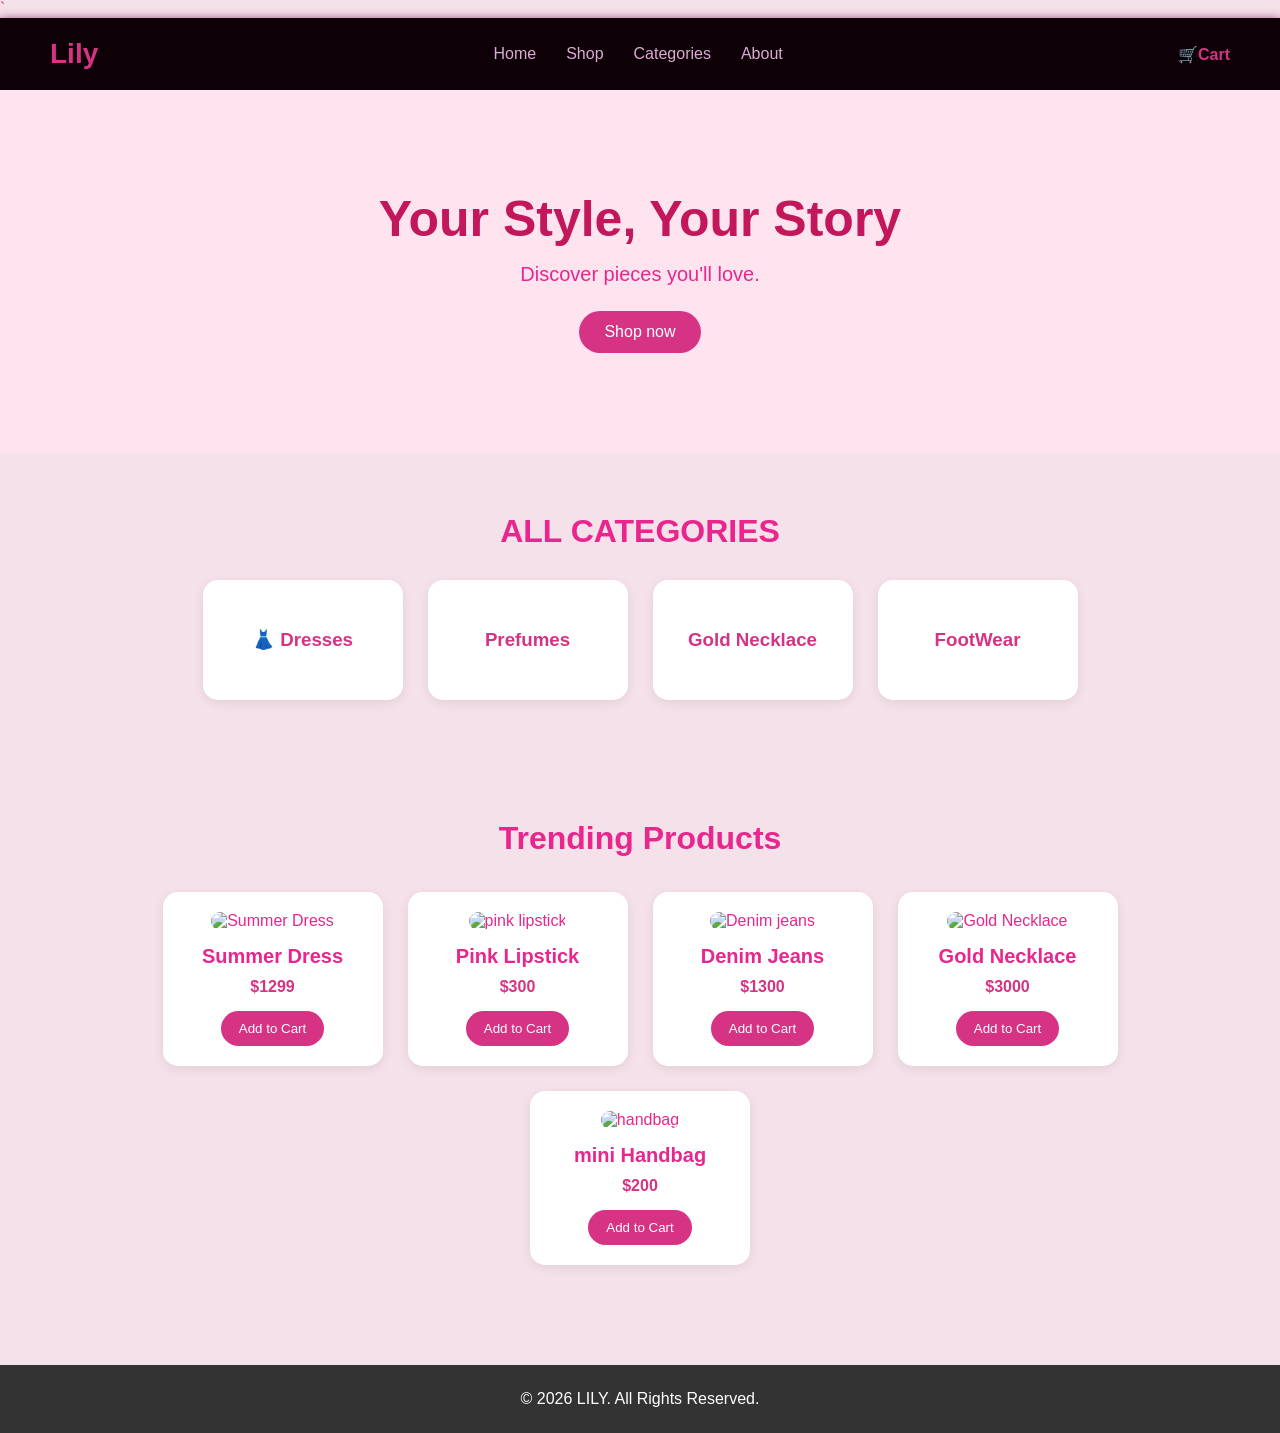
==== index.html @ 17d85e37 "Add initial LILY store HTML and CSS" ====
<!DOCTYPE html>
<html lang="en">
<head>
    <meta charset="UTF-8">
    <meta name="viewport" content="width=device-width, initial-scale=1.0">
    <title>LILY | Fashion AND Accessories</title>`
    <link rel="stylesheet" href="style.css">
</head>
<body>
    <header>
        <nav>
            <h1>Lily</h1>

            <ul>
                <li><a href="#">Home</a></li>
                <li><a href="#">Shop</a></li>
                <li><a href="#">Categories</a></li>
                <li><a href="#">About</a></li>
                
            </ul>
            <a href="#">🛒Cart</a>
        </nav>
    </header>

    <main>
        <section class="hero">
            <h2>Your Style, Your Story</h2>
            <p>Discover pieces you'll love.</p>
            <button>Shop now</button>
        </section>

        <section class="categories">
            <h2>ALL CATEGORIES</h2>
            <div>
               <a href="#" class="category-card">
            <h3>👗 Dresses</h3>
        </a>

                 <a href="#" class="category-card">
            <h3>Prefumes</h3>
        </a>
                  <a href="#" class="category-card">
            <h3>Gold Necklace</h3>
        </a>

                  <a href="#" class="category-card">
            <h3>FootWear</h3>
        </a>
            </div>
        </section>

        <section class="products">
            <h2>Trending Products</h2>
            <div>
                <article>
                    <img class="product-image"src="https://nolabels.in/cdn/shop/files/3_2561ff35-3f8b-459f-a534-af7160c35acc.jpg" alt="Summer Dress">
                    <h3>Summer Dress</h3>
                    <p>$1299</p>
                    <button>Add to Cart</button>

                </article>

                <article>
                    <img class="product-image" src="https://m.media-amazon.com/images/I/61yEvVw086L.jpg" alt="pink lipstick">
                    <h3>Pink Lipstick</h3>
                    <p>$300</p>
                    <button>Add to Cart</button>
                </article>

                <article>
                    <img class="product-image" src="https://offduty.in/cdn/shop/files/IMG_9275.png" alt="Denim jeans">
                    <h3>Denim Jeans</h3>
                    <p>$1300</p>
                    <button>Add to Cart</button>
                </article>

                <article>
                    <img class="product-image" src="https://onlymeshop.in/cdn/shop/files/215D62D4-A1B0-46FD-90CE-57FA82ACD0F9.jpg?" alt="Gold Necklace">
                    <h3>Gold Necklace</h3>
                    <p>$3000</p>
                    <button>Add to Cart</button>
                </article>

                <article>
                    <img class="product-image" src="https://www.aldoshoes.in/on/demandware.static/-/Sites-aldo_master_catalog/default/dwc5422a66/large/ITSHOULDER001029_main.jpg" alt="handbag">
                    <h3>mini Handbag</h3>
                    <p>$200</p>
                    <button>Add to Cart</button>
                </article>
            
            </div>
        </section>
    </main>

    <footer>
         <p>© 2026 LILY. All Rights Reserved.</p>
    </footer>

    
</body>
</html>
---- style.css ----
*{
    margin: 0;
    padding: 0;
    box-sizing: border-box;
}
body {
    font-family: Arial, sans-serif;
    background-color: #f5e1e9;
    color: #e8268d;
}
header {
    background-color: rgb(14, 0, 7);
    padding: 20px 50px;
    box-shadow: 0 2px 10px rgb(126, 16, 93);
}
nav {
    display: flex;
    align-items: center;
    justify-content: space-between;
}
nav h1 {
    color: #d63384;
    font-size: 28px;
}

nav ul {
    display: flex;
    gap: 30px;
    list-style: none;
}

nav ul li a {
    text-decoration: none;
    color: #dbacd3;
    font-weight: 500;
}
nav ul li a:hover {
    color: #d63384;
}
nav > a {
    text-decoration: none;
    color: #d63384;
    font-weight: bold;
}

.hero {
    text-align: center;
    padding: 100px 20px;
    background-color: #ffe4ef;
}

.hero h2 {
    font-size: 50px;
    color: #c2185b;
    margin-bottom: 15px;
}

.hero p {
    font-size: 20px;
    margin-bottom: 25px;
}

.hero button {
    background-color: #d63384;
    color: white;
    border: none;
    padding: 12px 25px;
    border-radius: 25px;
    cursor: pointer;
    font-size: 16px;
}

.hero button:hover {
    background-color: #b52b6f;
}


/* =========================
   CATEGORIES
========================= */

.categories {
    padding: 60px 50px;
    text-align: center;
}

.categories h2 {
    font-size: 32px;
    margin-bottom: 30px;
}

.categories > div {
    display: flex;
    justify-content: center;
    gap: 25px;
    flex-wrap: wrap;
}

.category-card {
    display: flex;
    justify-content: center;
    align-items: center;
    width: 200px;
    min-height: 120px;
    background-color: white;
    border-radius: 15px;
    text-decoration: none;
    color: #d63384;
    box-shadow: 0 3px 12px rgba(0, 0, 0, 0.08);
    cursor: pointer;
    transition: transform 0.2s;
}

.category-card:hover {
    transform: translateY(-5px);
    background-color: #ffe4ef;
}

/* =========================
   PRODUCTS
========================= */

.products {
    padding: 60px 50px;
    text-align: center;
}

.products h2 {
    font-size: 32px;
    margin-bottom: 35px;
}

.products > div {
    display: flex;
    justify-content: center;
    gap: 25px;
    flex-wrap: wrap;
}

.products article {
    background-color: white;
    width: 220px;
    padding: 20px;
    border-radius: 15px;
    box-shadow: 0 3px 12px rgba(0, 0, 0, 0.08);
}


/* =========================
   PRODUCT IMAGES
========================= */

.product-image {
    width: 180px;
    height: 220px;
    object-fit: cover;
    border-radius: 10px;
    margin-bottom: 15px;
}

.products article h3 {
    margin-bottom: 10px;
    font-size: 20px;
}

.products article p {
    color: #d63384;
    font-weight: bold;
    margin-bottom: 15px;
}


/* =========================
   ADD TO CART BUTTON
========================= */

.products article button {
    background-color: #d63384;
    color: white;
    border: none;
    padding: 10px 18px;
    border-radius: 20px;
    cursor: pointer;
}

.products article button:hover {
    background-color: #b52b6f;
}


/* =========================
   FOOTER
========================= */

footer {
    background-color: #333;
    color: white;
    text-align: center;
    padding: 25px;
    margin-top: 40px;
}
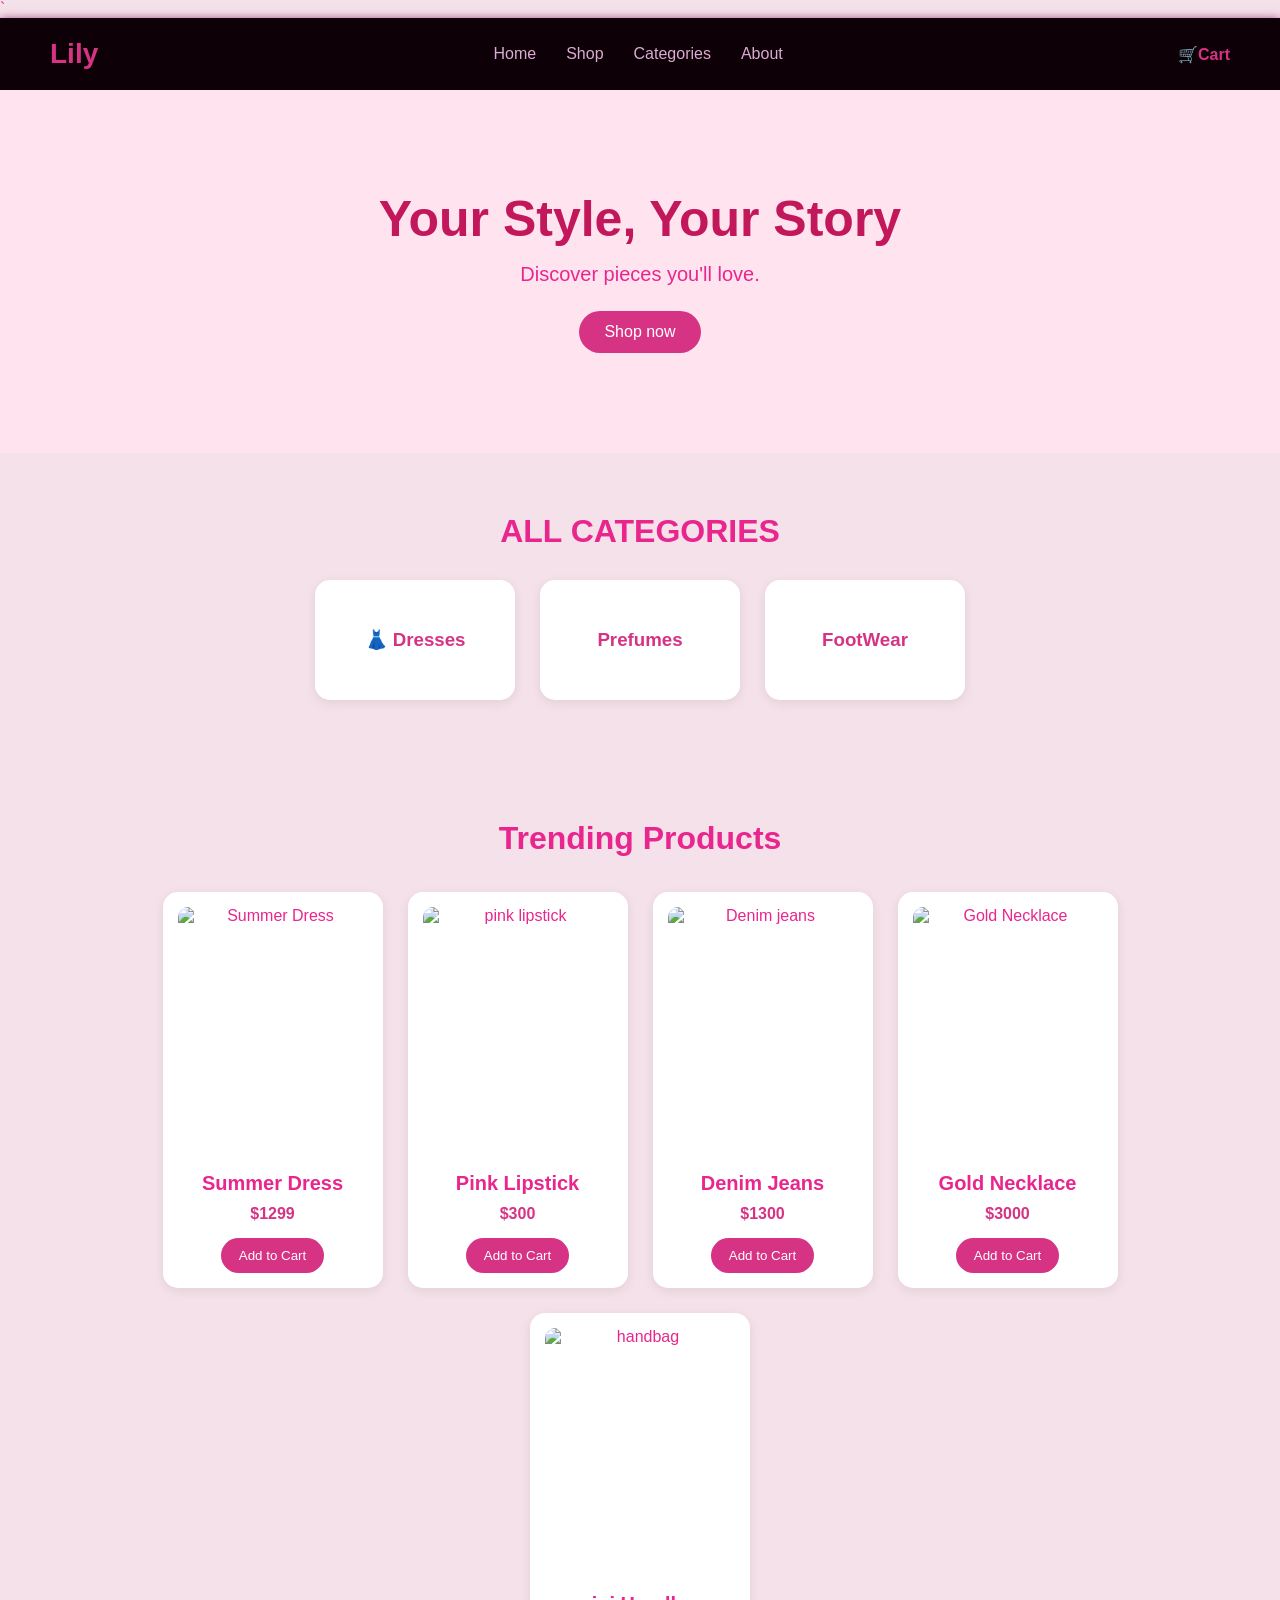
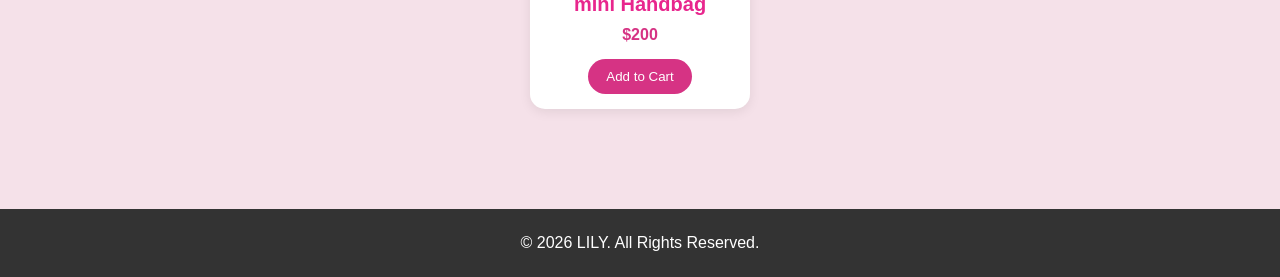
==== commit fca630f2: "Add product category pages" ====
--- a/index.html
+++ b/index.html
@@ -32,18 +32,15 @@
         <section class="categories">
             <h2>ALL CATEGORIES</h2>
             <div>
-               <a href="#" class="category-card">
+               <a href="dresses.html" class="category-card">
             <h3>👗 Dresses</h3>
         </a>
 
-                 <a href="#" class="category-card">
+                 <a href="perfumes.html" class="category-card">
             <h3>Prefumes</h3>
         </a>
-                  <a href="#" class="category-card">
-            <h3>Gold Necklace</h3>
-        </a>
 
-                  <a href="#" class="category-card">
+                  <a href="footwear.html" class="category-card">
             <h3>FootWear</h3>
         </a>
             </div>
--- a/style.css
+++ b/style.css
@@ -140,7 +140,7 @@
 .products article {
     background-color: white;
     width: 220px;
-    padding: 20px;
+    padding: 15px;
     border-radius: 15px;
     box-shadow: 0 3px 12px rgba(0, 0, 0, 0.08);
 }
@@ -150,14 +150,14 @@
    PRODUCT IMAGES
 ========================= */
 
-.product-image {
-    width: 180px;
-    height: 220px;
-    object-fit: cover;
+.products article img {
+    display: block;
+    width: 100%;
+    height: 250px;
+    object-fit: contain;
     border-radius: 10px;
     margin-bottom: 15px;
 }
-
 .products article h3 {
     margin-bottom: 10px;
     font-size: 20px;
